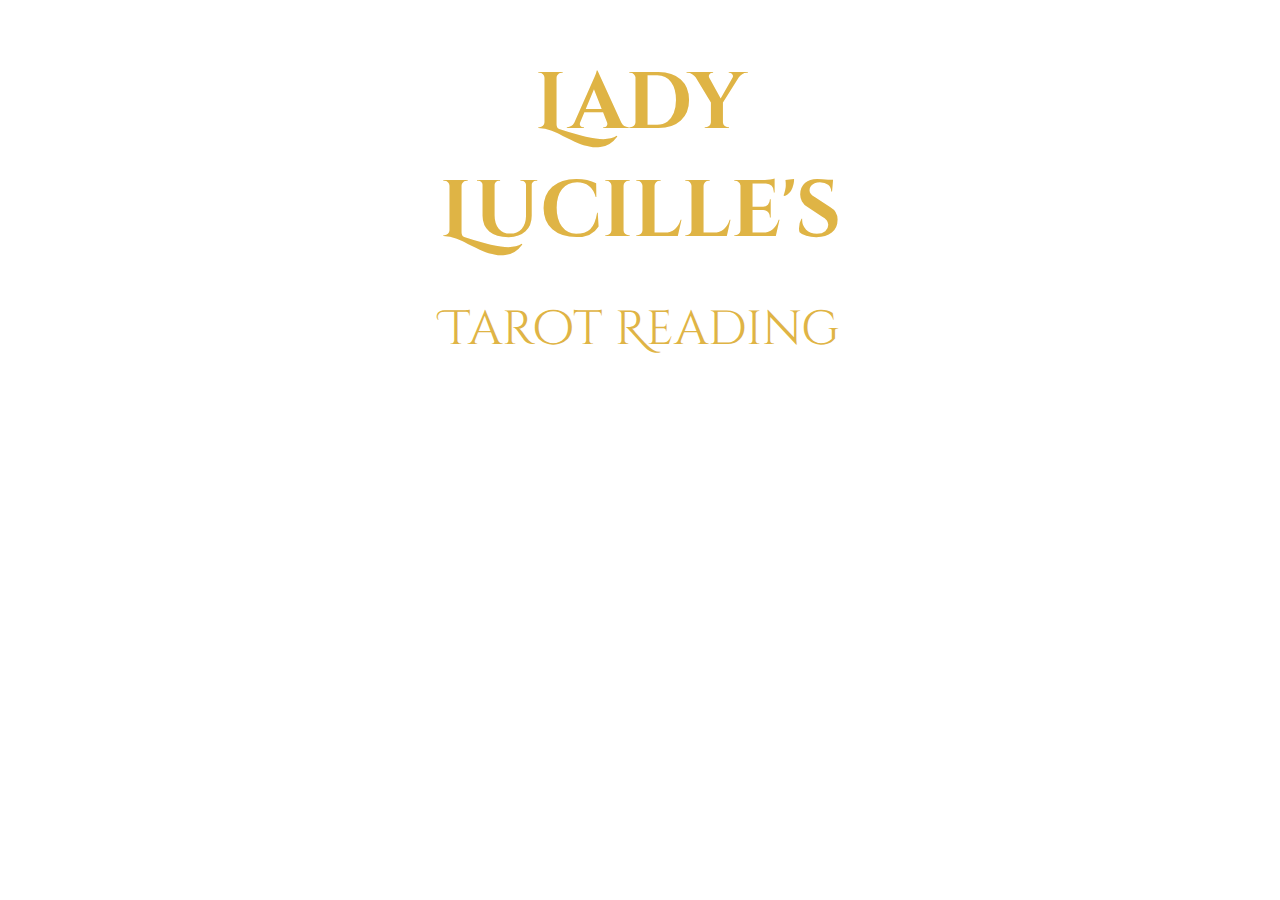
==== index.html @ a398f312 "Add title" ====
<!DOCTYPE html>
<head>
    <title>Use The Power of Tarot | Lady Lucille</title>
    <link rel="stylesheet" href="styles.css">
    <link rel="preconnect" href="https://fonts.googleapis.com">
<link rel="preconnect" href="https://fonts.gstatic.com" crossorigin>
<link href="https://fonts.googleapis.com/css2?family=Amatic+SC:wght@400;700&family=Cinzel+Decorative:wght@400;700;900&display=swap" rel="stylesheet">
<meta charset="UTF-8">
<meta name="description" content="A customised Tarot reader.">
<meta name="author" content="Tabitha Riley">
<meta name="viewport" content="width=device-width, initial-scale=1.0">
</head>
<body>
    <header>
        <h1 class="site-title">Lady Lucille's <span class="small-head">Tarot Reading</span></h1>
    </header>
</body>
</html>
---- styles.css ----
* {
    margin: 0;
    font-weight: normal;
    padding: 0;

}

:root {
    --palette-aqua: rgb(100, 194, 205);
    --palette-blue: rgb(48, 82, 160);
    --palette-pink: rgb(162, 95, 162);
    --palette-purple: rgb(57, 41, 113);
    --palette-yellow: rgb(223, 180, 69);
}

header {
    margin: auto;
    width: 40%;
    padding: 50px;
}

.site-title {
    font-family: 'Cinzel Decorative', cursive;
    font-weight: 700;
    font-size: 5rem;
    color: var(--palette-yellow);
    text-align: center;

}

.small-head {
    font-size: 3rem;
    font-weight: 400;
}
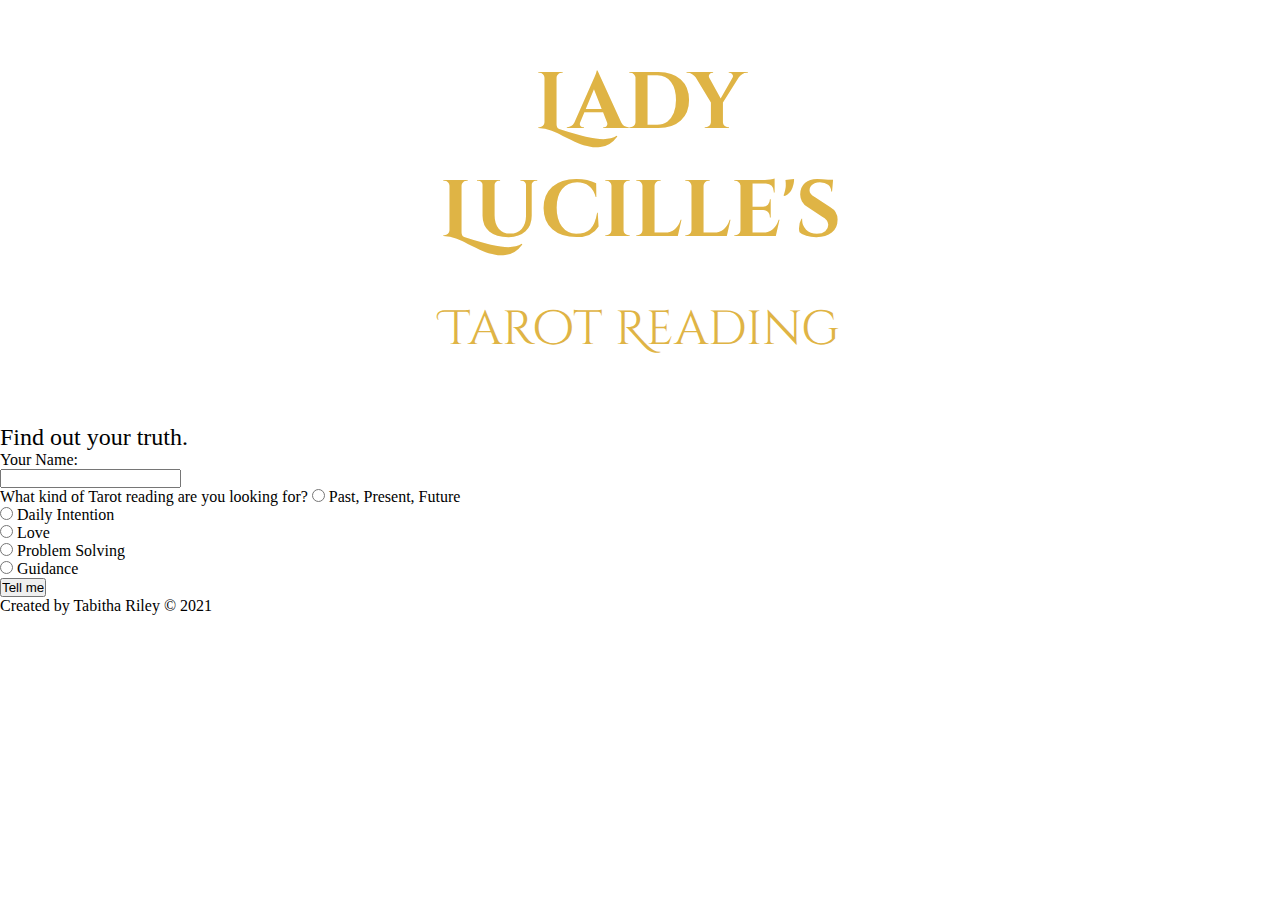
==== commit 39603015: "Complete placeholdered reading script" ====
--- a/index.html
+++ b/index.html
@@ -11,8 +11,49 @@
 <meta name="viewport" content="width=device-width, initial-scale=1.0">
 </head>
 <body>
-    <header>
-        <h1 class="site-title">Lady Lucille's <span class="small-head">Tarot Reading</span></h1>
-    </header>
+    <div class="background">
+        <header>
+            <h1 class="site-title">Lady Lucille's <span class="small-head">Tarot Reading</span></h1>
+        </header>
+        <div class="generator">
+            <div class="response">
+            <h2>Find out your truth.</h2>
+            <p id="answer"></p>
+            </div>
+            <form class="reading">
+                <label for="user-name">Your Name:</label><br>
+                <input type="text" id="user-name" name="user-name"><br>
+            <label class="type-instruct">What kind of Tarot reading are you looking for?
+            <form class="reading">
+                <label class="container" for="ppf">
+                    <input type="radio" id="ppf" name="reading-type" value="Past, Present, Future">
+                    Past, Present, Future
+                </label><br>
+                <label class="container" for="daily">
+                    <input type="radio" id="daily" name="reading-type" value="Daily Intention">
+                    Daily Intention
+                </label><br>
+                <label class="container" for="love">
+                    <input type="radio" id="love" name="reading-type" value="Love">
+                    Love
+                </label><br>
+                <label class="container" for="problem">
+                    <input type="radio" id="problem" name="reading-type" value="Problem Solving">
+                    Problem Solving
+                </label><br>
+                <label class="container" for="guidance">
+                    <input type="radio" id="guidance" name="reading-type" value="Guidance">
+                    Guidance
+                </label><br>
+            </label>
+                <input type="submit" id="submit-button" value="Tell me">
+            </form>
+        </div>
+        <div class="spacer"></div>
+        <footer>
+            <p class="copyright">Created by Tabitha Riley © 2021</p>
+        </footer>
+        <div class="spacer"></div>
+    </div>
 </body>
 </html>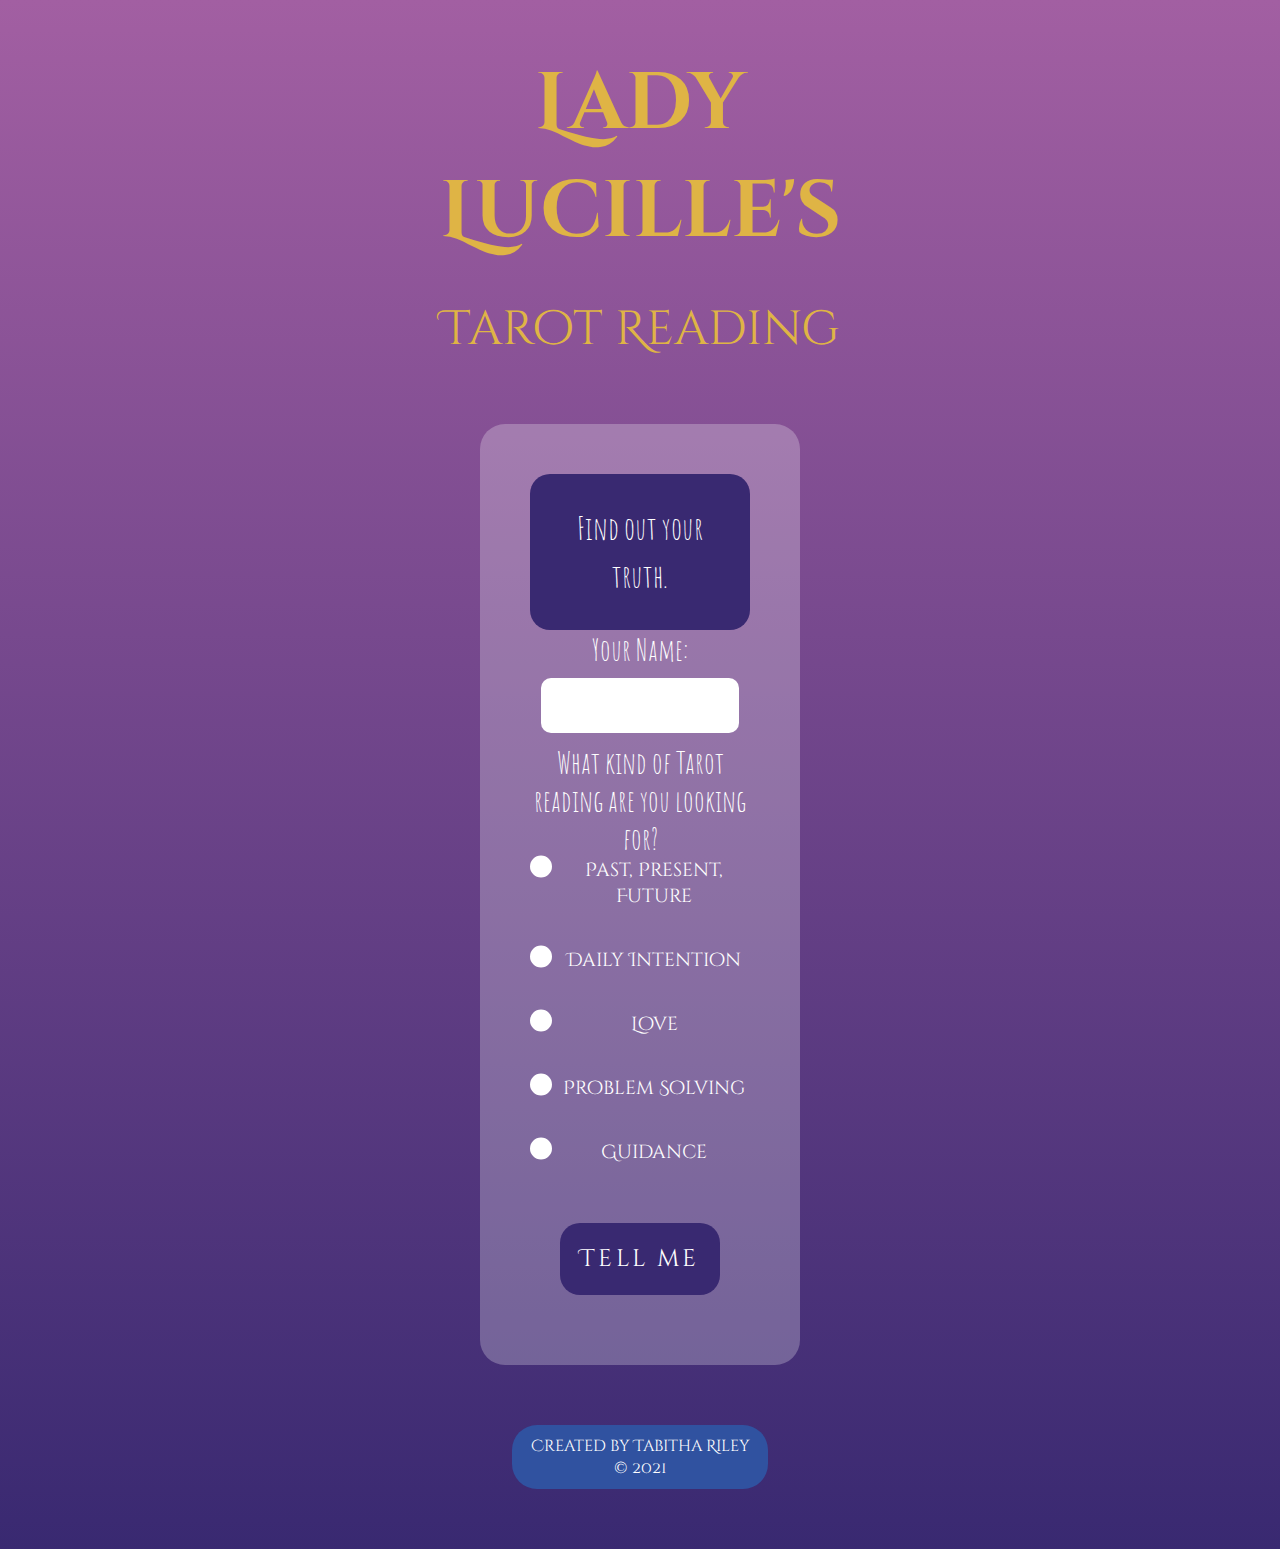
==== commit e09bfb33: "Fix JS" ====
--- a/index.html
+++ b/index.html
@@ -15,38 +15,37 @@
         <header>
             <h1 class="site-title">Lady Lucille's <span class="small-head">Tarot Reading</span></h1>
         </header>
-        <div class="generator">
+        <div class="generator" id="formParent">
             <div class="response">
-            <h2>Find out your truth.</h2>
-            <p id="answer"></p>
+            <h2 id="instruction">Find out your truth.</h2>
+            <div id="result"></div>
             </div>
-            <form class="reading">
+            <form id="reading">
                 <label for="user-name">Your Name:</label><br>
-                <input type="text" id="user-name" name="user-name"><br>
+                <input type="text" name="user-name"><br>
             <label class="type-instruct">What kind of Tarot reading are you looking for?
-            <form class="reading">
                 <label class="container" for="ppf">
-                    <input type="radio" id="ppf" name="reading-type" value="Past, Present, Future">
+                    <input type="radio" name="reading-type" value="ppf">
                     Past, Present, Future
                 </label><br>
                 <label class="container" for="daily">
-                    <input type="radio" id="daily" name="reading-type" value="Daily Intention">
+                    <input type="radio" name="reading-type" value="daily">
                     Daily Intention
                 </label><br>
                 <label class="container" for="love">
-                    <input type="radio" id="love" name="reading-type" value="Love">
+                    <input type="radio" name="reading-type" value="love">
                     Love
                 </label><br>
                 <label class="container" for="problem">
-                    <input type="radio" id="problem" name="reading-type" value="Problem Solving">
+                    <input type="radio" name="reading-type" value="problem">
                     Problem Solving
                 </label><br>
                 <label class="container" for="guidance">
-                    <input type="radio" id="guidance" name="reading-type" value="Guidance">
+                    <input type="radio" name="reading-type" value="guidance">
                     Guidance
                 </label><br>
             </label>
-                <input type="submit" id="submit-button" value="Tell me">
+                <input type="button" id="submit-button" value="Tell me">
             </form>
         </div>
         <div class="spacer"></div>
@@ -55,5 +54,6 @@
         </footer>
         <div class="spacer"></div>
     </div>
+    <script src="./tarot.js"></script>
 </body>
 </html>--- a/styles.css
+++ b/styles.css
@@ -3,6 +3,12 @@
     font-weight: normal;
     padding: 0;
 
+}
+
+*,
+*:before,
+*:after {
+    box-sizing: border-box;
 }
 
 :root {
@@ -13,6 +19,16 @@
     --palette-yellow: rgb(223, 180, 69);
 }
 
+body {
+    background-image: linear-gradient(var(--palette-pink), var(--palette-purple));
+}
+
+.background {
+    background-image: url("https://www.pngplay.com/wp-content/uploads/8/Floating-Stars-PNG-Photos.png");
+    background-repeat: none;
+    background-size: cover;
+}
+
 header {
     margin: auto;
     width: 40%;
@@ -20,15 +36,147 @@
 }
 
 .site-title {
-    font-family: 'Cinzel Decorative', cursive;
+    font-family: 'Cinzel Decorative', serif;
     font-weight: 700;
     font-size: 5rem;
     color: var(--palette-yellow);
     text-align: center;
-
+    filter: drop-shadow();
 }
 
 .small-head {
     font-size: 3rem;
     font-weight: 400;
+}
+
+h2 {
+    font-family: 'Amatic SC', sans-serif;
+    color: #fff;
+    text-align: center;
+    font-size: 2rem;
+}
+
+footer {
+    margin: auto;
+    width: 20%;
+    background-color: var(--palette-blue);
+    border-radius: 25px;
+    font-family: 'Cinzel Decorative', serif;
+    font-size: 1rem;
+    color: #fff;
+    text-align: center;
+    padding: 10px;
+}
+
+.generator {
+    margin: auto;
+    width: 25%;
+    padding: 50px;
+    background-color: rgba(255, 255, 255, 25%);
+    border-radius: 25px;
+    text-align: center;
+    font-family: 'Amatic SC', sans-serif;
+    align-content: center;
+    font-size: 1.9rem;
+    color: #fff;
+}
+
+.type-instruct {
+    font-family: 'Amatic SC', sans-serif;
+    align-content: center;
+    font-size: 1.9rem;
+    color: #fff;
+}
+
+.spacer {
+    margin: 60px;
+}
+
+.reading {
+    font-family: 'Cinzel Decorative', serif;
+    font-size: 1.2rem;
+    font-weight: 700;
+    padding: 20px;
+    margin: 20px;
+}
+
+input[type=button] {
+    font-family: 'Cinzel Decorative', serif;
+    background-color:rgb(57, 41, 113);
+    border-radius: 20px;
+    padding: 20px;
+    color: #fff;
+    border: 0px;
+    margin: 20px;
+    font-size: 1.5rem;
+    letter-spacing: .2rem; 
+}
+
+input[type=button]:hover {
+    background-color: var(--palette-aqua);
+    transition: background-color linear 0.75s;
+}
+
+input[type=text] {
+    width: 90%;
+    padding: 10px;
+    border-radius: 10px;
+    border: 0px;
+    text-align: center;
+    font-family: 'Amatic SC', sans-serif;
+    font-size: 1.75rem;
+    font-weight: 700;
+    margin: 10px;
+    color: var(--palette-pink);
+}
+
+.container {
+    display: grid;
+    grid-template-columns: 1em auto;
+    gap: 0.5em;
+    font-family: 'Cinzel Decorative', serif;
+    font-size: 1.2rem;
+}
+
+input[type="radio"] {
+    /* Add if not using autoprefixer */
+    -webkit-appearance: none;
+    appearance: none;
+    /* For iOS < 15 to remove gradient background */
+    background-color: #fff;
+    /* Not removed via appearance */
+    margin: 0;
+    font: inherit;
+    color: currentColor;
+    width: 1.15em;
+    height: 1.15em;
+    border: 0.15em solid currentColor;
+    border-radius: 50%;
+    transform: translateY(-0.075em);
+    display: grid;
+    place-content: center;
+  }
+
+input[type="radio"]::before {
+    content: "";
+    width: 0.65em;
+    height: 0.65em;
+    border-radius: 50%;
+    transform: scale(0);
+    transition: 120ms transform ease-in-out;
+    box-shadow: inset 1em 1em var(--palette-yellow);
+    background-color: CanvasText;
+}
+
+input[type="radio"]:checked::before {
+    transform: scale(1);
+}
+
+.response {
+    background-color: var(--palette-purple);
+    padding: 30px;
+    border-radius: 20px;
+    font-size: 1.8rem;
+    line-height: 3rem;
+    color: var(--palette-aqua);
 }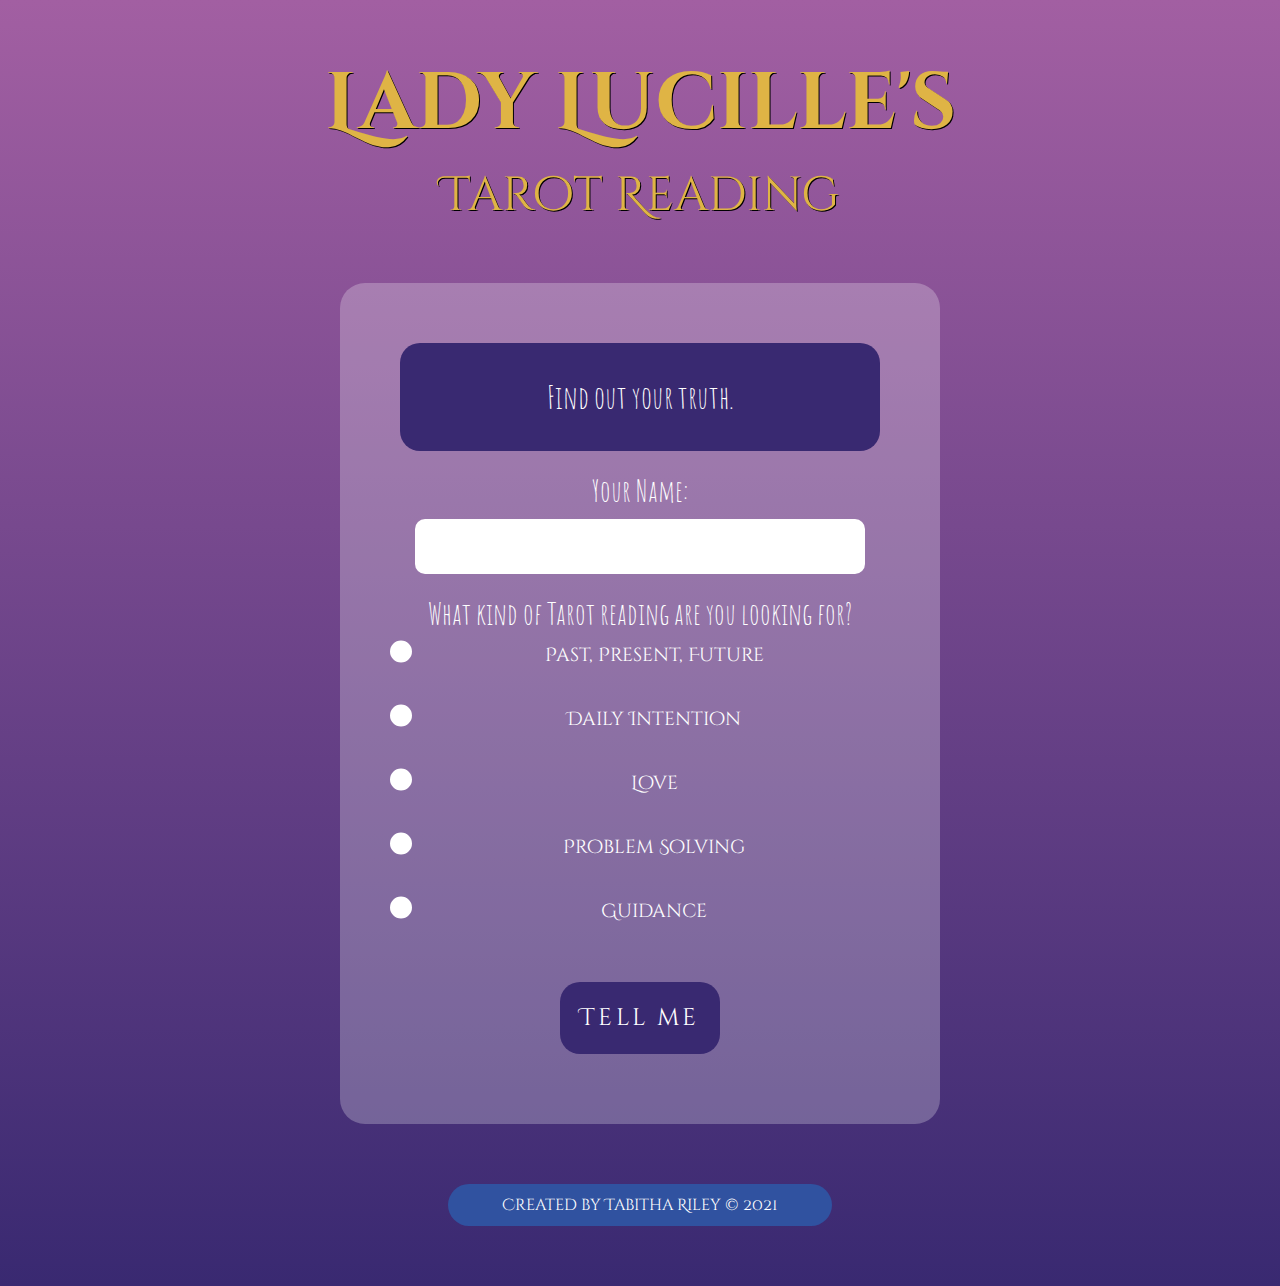
==== commit ca3322c3: "Fix reading" ====
--- a/index.html
+++ b/index.html
@@ -13,17 +13,18 @@
 <body>
     <div class="background">
         <header>
-            <h1 class="site-title">Lady Lucille's <span class="small-head">Tarot Reading</span></h1>
+            <h1 class="site-title">Lady Lucille's</h1>
+            <h2 class="small-head">Tarot Reading</h2>
         </header>
         <div class="generator" id="formParent">
             <div class="response">
             <h2 id="instruction">Find out your truth.</h2>
             <div id="result"></div>
             </div>
-            <form id="reading">
+            <form id="reading" action="./result.html" method="GET">
                 <label for="user-name">Your Name:</label><br>
                 <input type="text" name="user-name"><br>
-            <label class="type-instruct">What kind of Tarot reading are you looking for?
+            <p class="type-instruct">What kind of Tarot reading are you looking for?</p>
                 <label class="container" for="ppf">
                     <input type="radio" name="reading-type" value="ppf">
                     Past, Present, Future
@@ -45,7 +46,7 @@
                     Guidance
                 </label><br>
             </label>
-                <input type="button" id="submit-button" value="Tell me">
+                <input type="submit" id="submit-button" value="Tell me">
             </form>
         </div>
         <div class="spacer"></div>
@@ -54,6 +55,5 @@
         </footer>
         <div class="spacer"></div>
     </div>
-    <script src="./tarot.js"></script>
 </body>
 </html>--- a/styles.css
+++ b/styles.css
@@ -21,6 +21,7 @@
 
 body {
     background-image: linear-gradient(var(--palette-pink), var(--palette-purple));
+    text-align: center;
 }
 
 .background {
@@ -30,9 +31,8 @@
 }
 
 header {
-    margin: auto;
-    width: 40%;
-    padding: 50px;
+    margin: 30px;
+    padding: 20px;
 }
 
 .site-title {
@@ -40,13 +40,16 @@
     font-weight: 700;
     font-size: 5rem;
     color: var(--palette-yellow);
-    text-align: center;
-    filter: drop-shadow();
+    filter: drop-shadow(1px 1px 0 #000);
 }
 
 .small-head {
     font-size: 3rem;
     font-weight: 400;
+    font-family: 'Cinzel Decorative', serif;
+    color: var(--palette-yellow);
+    filter: drop-shadow(1px 1px 0 #000);
+    margin: 5px auto;
 }
 
 h2 {
@@ -58,7 +61,7 @@
 
 footer {
     margin: auto;
-    width: 20%;
+    width: 30%;
     background-color: var(--palette-blue);
     border-radius: 25px;
     font-family: 'Cinzel Decorative', serif;
@@ -70,22 +73,22 @@
 
 .generator {
     margin: auto;
-    width: 25%;
     padding: 50px;
+    min-width: 200px;
+    max-width: 600px;
     background-color: rgba(255, 255, 255, 25%);
     border-radius: 25px;
-    text-align: center;
+    font-family: 'Amatic SC', sans-serif;
+    font-size: 1.9rem;
+    color: #fff;
+}
+
+.type-instruct {
     font-family: 'Amatic SC', sans-serif;
     align-content: center;
     font-size: 1.9rem;
     color: #fff;
-}
-
-.type-instruct {
-    font-family: 'Amatic SC', sans-serif;
-    align-content: center;
-    font-size: 1.9rem;
-    color: #fff;
+    margin: 10px;
 }
 
 .spacer {
@@ -100,7 +103,7 @@
     margin: 20px;
 }
 
-input[type=button] {
+input[type=submit] {
     font-family: 'Cinzel Decorative', serif;
     background-color:rgb(57, 41, 113);
     border-radius: 20px;
@@ -112,7 +115,7 @@
     letter-spacing: .2rem; 
 }
 
-input[type=button]:hover {
+input[type=submit]:hover {
     background-color: var(--palette-aqua);
     transition: background-color linear 0.75s;
 }
@@ -179,4 +182,22 @@
     font-size: 1.8rem;
     line-height: 3rem;
     color: var(--palette-aqua);
+    margin: 10px 10px 20px 10px;
+}
+
+button {
+    font-family: 'Cinzel Decorative', serif;
+    background-color: var(--palette-yellow);
+    border-radius: 20px;
+    padding: 20px;
+    color: var(--palette-purple);
+    border: 0px;
+    margin: 20px;
+    font-size: 1.5rem;
+    letter-spacing: .2rem;
+}
+
+button:hover {
+    background-color: var(--palette-aqua);
+    transition: background-color linear 0.75s;
 }